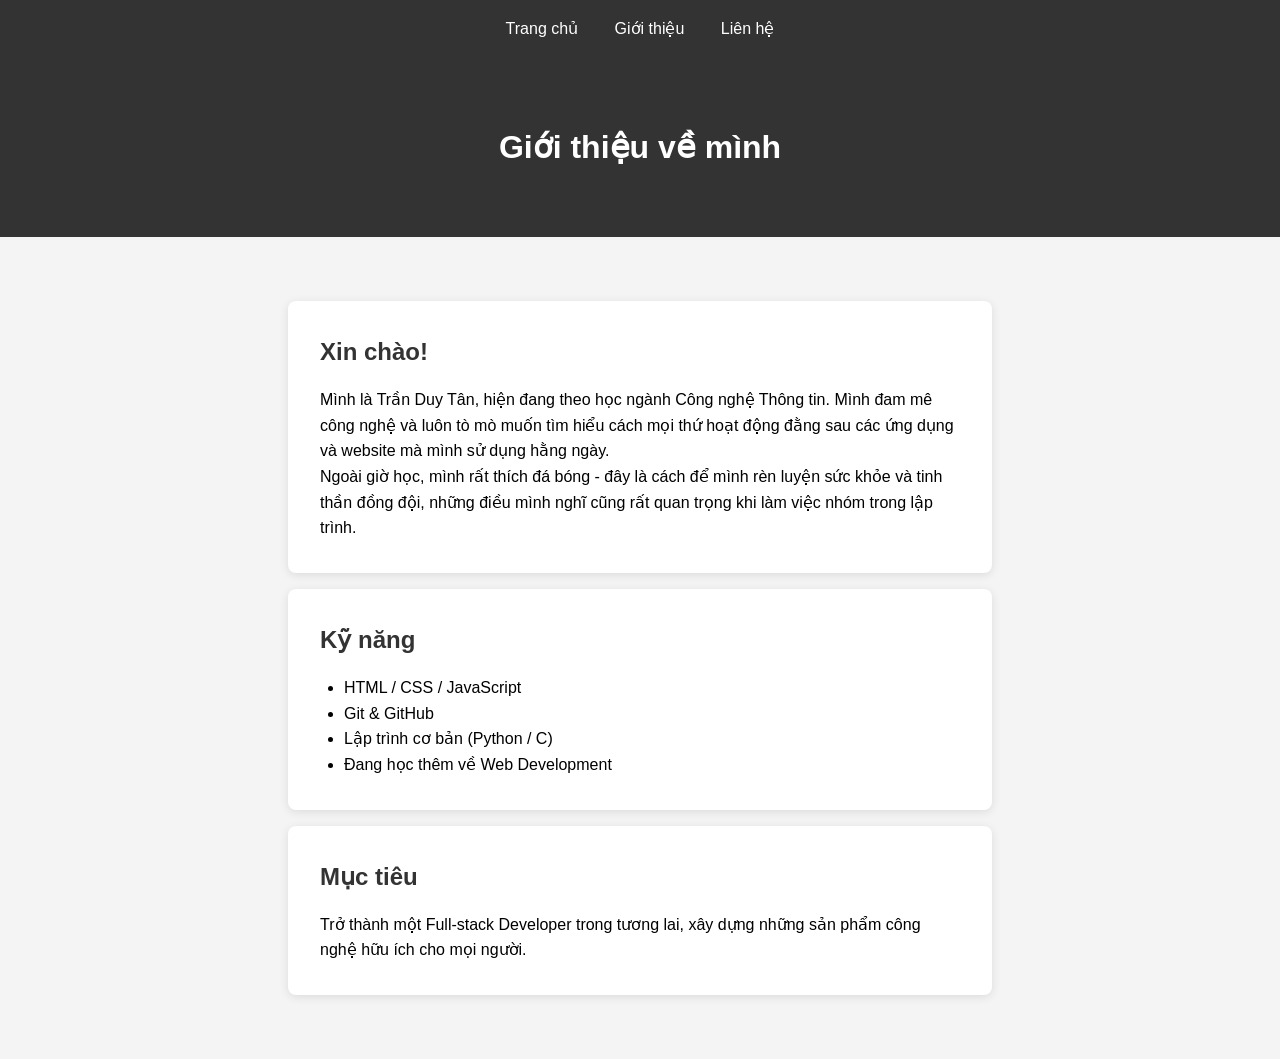
==== about.html @ 2ed0e7e3 "Add files via upload" ====
<!DOCTYPE html>
<html lang="vi">
<head>
    <meta charset="UTF-8">
    <meta name="viewport" content="width=device-width, initial-scale=1.0">
    <title>Giới thiệu - Trần Duy Tân</title>
    <link rel="stylesheet" href="css/style.css">
</head>
<body>
    <nav>
        <a href="index.html">Trang chủ</a>
        <a href="about.html">Giới thiệu</a>
        <a href="contact.html">Liên hệ</a>
    </nav>

    <header>
        <h1>Giới thiệu về mình</h1>
    </header>

    <section>
        <div class="project">
            <h2>Xin chào!</h2>
            <p>
                Mình là Trần Duy Tân, hiện đang theo học ngành Công nghệ Thông tin.
                Mình đam mê công nghệ và luôn tò mò muốn tìm hiểu cách mọi thứ hoạt động
                đằng sau các ứng dụng và website mà mình sử dụng hằng ngày.
            </p>
            <p>
                Ngoài giờ học, mình rất thích đá bóng - đây là cách để mình rèn luyện
                sức khỏe và tinh thần đồng đội, những điều mình nghĩ cũng rất quan trọng
                khi làm việc nhóm trong lập trình.
            </p>
        </div>

        <div class="project">
            <h2>Kỹ năng</h2>
            <ul>
                <li>HTML / CSS / JavaScript</li>
                <li>Git & GitHub</li>
                <li>Lập trình cơ bản (Python / C)</li>
                <li>Đang học thêm về Web Development</li>
            </ul>
        </div>

        <div class="project">
            <h2>Mục tiêu</h2>
            <p>
                Trở thành một Full-stack Developer trong tương lai, xây dựng những
                sản phẩm công nghệ hữu ích cho mọi người.
            </p>
        </div>
    </section>

    <script src="js/script.js"></script>
</body>
</html>
---- css/style.css ----
* { margin: 0; padding: 0; box-sizing: border-box; }

body { font-family: 'Segoe UI', sans-serif; line-height: 1.6; background: #f4f4f4; }

nav { background: #333; padding: 1rem; text-align: center; }

nav a { color: white; margin: 0 1rem; text-decoration: none; }
nav a:hover { color: #ffb450; }

header { text-align: center; padding: 4rem 2rem; background: #333; color: white; }

.avatar {
    width: 150px;
    height: 150px;
    border-radius: 50%;
    object-fit: cover;
    border: 4px solid #ffb450;
    margin-bottom: 1.5rem;
}

section { padding: 3rem; max-width: 800px; margin: 0 auto; }

.project { background: white; padding: 2rem; margin: 1rem 0; border-radius: 8px; box-shadow: 0 2px 10px rgba(0,0,0,0.1); }

.project h2 { margin-bottom: 1rem; color: #333; }

.project ul { padding-left: 1.5rem; }

.project a { color: #333; }
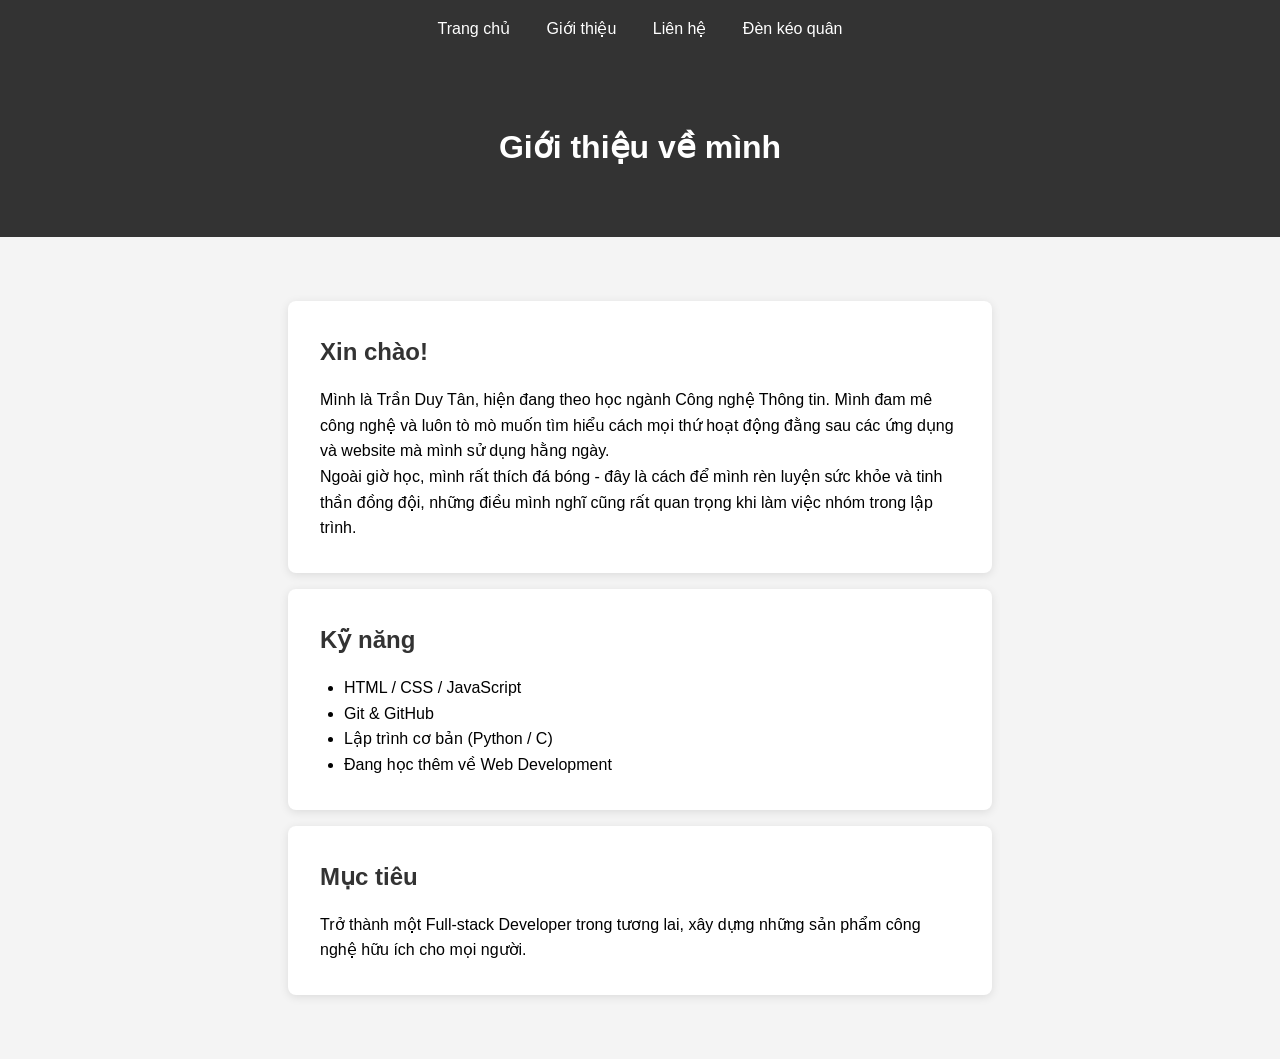
==== commit c0a6cff2: "Add files via upload" ====
--- a/about.html
+++ b/about.html
@@ -11,6 +11,7 @@
         <a href="index.html">Trang chủ</a>
         <a href="about.html">Giới thiệu</a>
         <a href="contact.html">Liên hệ</a>
+        <a href="den-keo-quan.html">Đèn kéo quân</a>
     </nav>
 
     <header>
